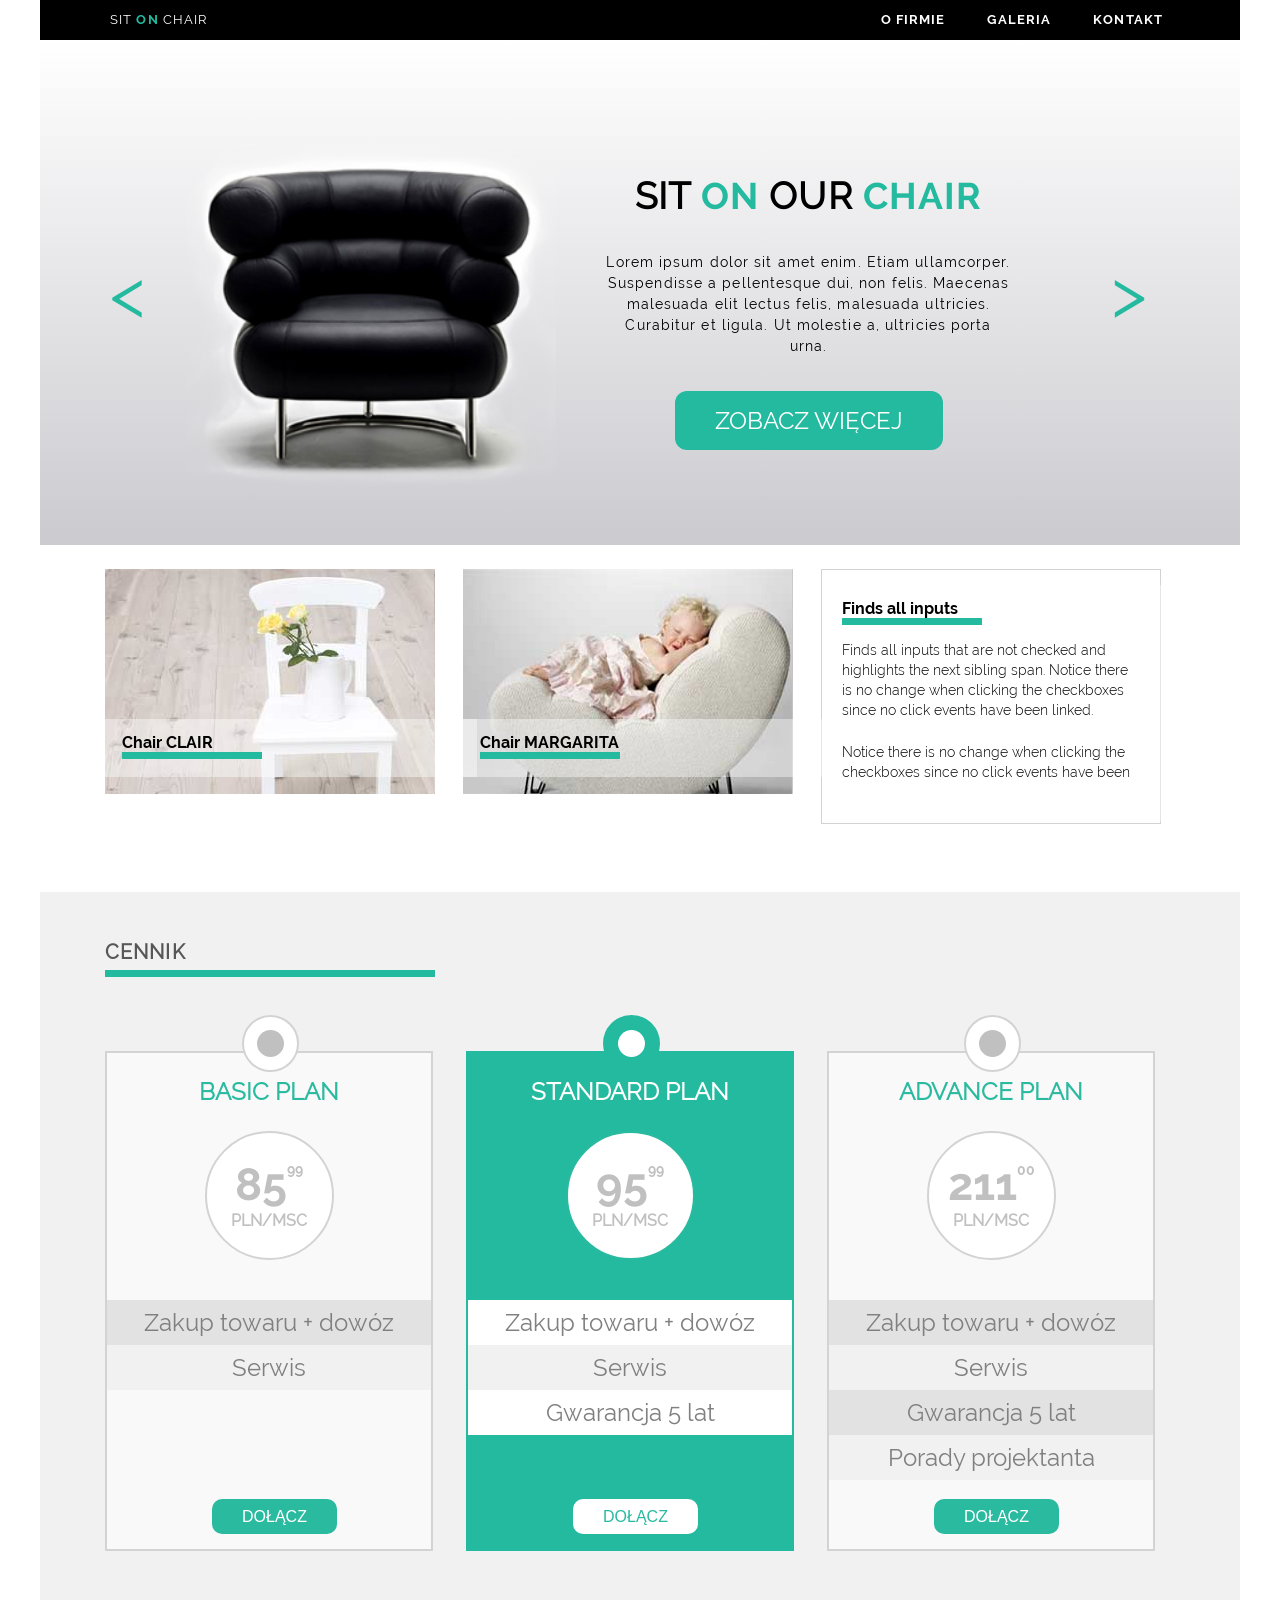
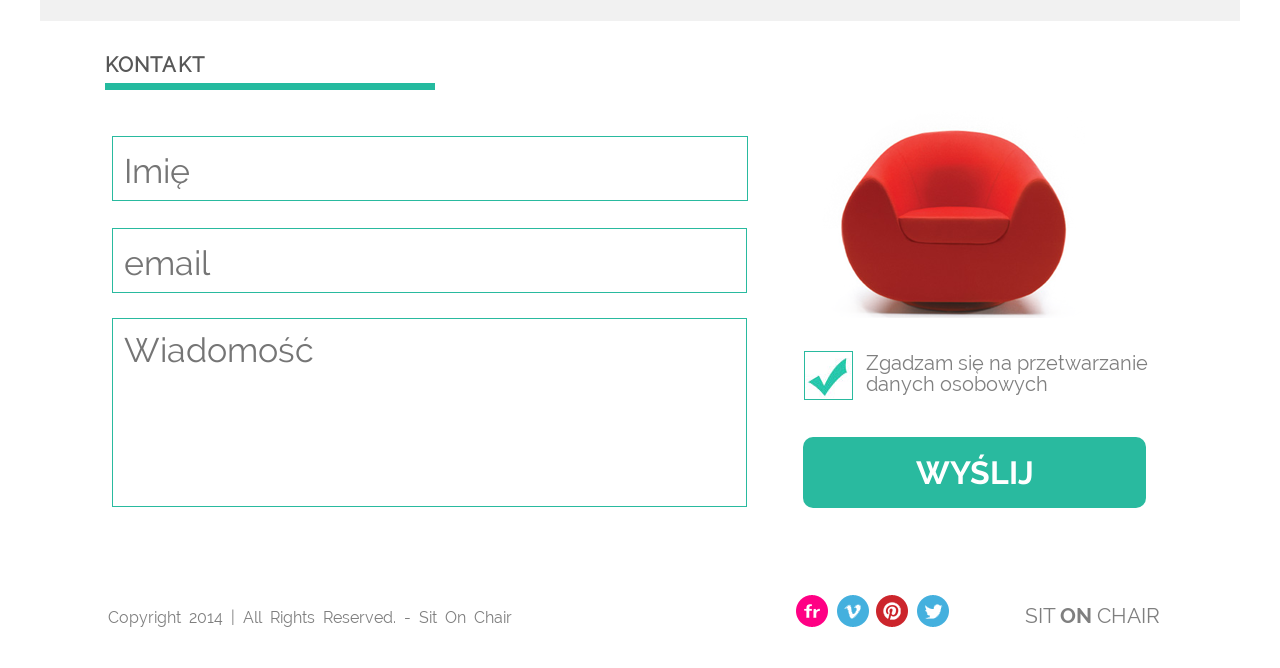
==== index.html @ f33512d3 "workshop after modul_1" ====
<!DOCTYPE html>
<html lang="en">
<head>
    <meta charset="UTF-8">
    <title>Sit on chair</title>
    <link rel="stylesheet" href="css/style.css">
</head>
<body>
    <header>
        <div class="logo">Sit <span class="important_text">on</span> chair</div>
        <nav>
            <ul>
                <li>O firmie</li>
                <li>Galeria</li>
                <li>Kontakt</li>
            </ul>
        </nav>
    </header>


    <section class="slider">
        <div class="nav">
            &lt;
        </div>

        <div class="img">
        </div>

        <div class="product_description">
            <h1>SIT <span class="important_text">ON</span> OUR <span class="important_text">CHAIR</span></h1>
            <p>Lorem ipsum dolor sit amet enim. Etiam ullamcorper. Suspendisse a pellentesque dui,
                non felis. Maecenas malesuada elit lectus felis, malesuada ultricies. <br>Curabitur et
                ligula. Ut molestie a, ultricies porta urna.
            </p>
            <button>
                ZOBACZ WIĘCEJ
            </button>
        </div>

        <div class="nav right">
            &gt;
        </div>
    </section>



    <section class="boxes">
        <div>
            <div class="bar">
                <span>Chair CLAIR</span>
            </div>
        </div>
        <div>
            <div class="bar">
                <span>Chair MARGARITA</span>
            </div>
        </div>
        <div>
            <div class="bar top">
                <span>Finds all inputs</span>
                <p>Finds all inputs that are not checked and highlights the next sibling span.
                    Notice there is no change when clicking the checkboxes since no click events have been linked.
                </p>
                <p>Notice there is no change when clicking the checkboxes since no click events have been
                </p>
            </div>
        </div>

    </section>

    <section class="pricelist">
        <h2>CENNIK</h2>
        <div class="plan">
            <div class="column basic">
                <div class="circle_decoration white">
                    <div class="grey"></div>
                </div>
                <h3>BASIC PLAN</h3>
                <div class="price">
                    <div class="price_value">85<sup>99</sup></div>
                    <div class="price_unit">PLN/MSC</div>
                </div>
                <div class="details">
                    <div class="grey_details">Zakup towaru + dowóz</div>
                    <div class="lightgrey_details">Serwis</div>
                </div>
                <button>
                    DOŁĄCZ
                </button>
            </div>
            <div class="column standard">
                <div class="circle_decoration green">
                    <div class="plain"></div>
                </div>
                <h3>STANDARD PLAN</h3>
                <div class="price second">
                    <div class="price_value middle">95<sup>99</sup></div>
                    <div class="price_unit middle">PLN/MSC</div>
                </div>
                <div class="details">
                    <div class="white_details">Zakup towaru + dowóz</div>
                    <div class="lightgrey_details">Serwis</div>
                    <div class="white_details">Gwarancja 5 lat</div>
                </div>
                <button class="center">
                    DOŁĄCZ
                </button>
            </div>
            <div class="column basic">
                <div class="circle_decoration white">
                    <div class="grey"></div>
                </div>
                <h3>ADVANCE PLAN</h3>
                <div class="price">
                    <div class="price_value">211<sup>00</sup></div>
                    <div class="price_unit">PLN/MSC</div>
                </div>
                <div class="details">
                    <div class="grey_details">Zakup towaru + dowóz</div>
                    <div class="lightgrey_details">Serwis</div>
                    <div class="grey_details">Gwarancja 5 lat</div>
                    <div class="lightgrey_details">Porady projektanta</div>
                </div>
                <button>
                    DOŁĄCZ
                </button>
            </div>
        </div>
        <div></div>
        <div></div>

    </section>

    <section class="contact">
        <h2>KONTAKT</h2>
        <form>
            <label>
                <input type="text" name="Imię" placeholder="Imię">
            </label>
            <label>
                <input type="email" name="email" placeholder="email">
            </label>
            <label>
                <textarea name="message" cols="26" rows="4" placeholder="Wiadomość"></textarea>
            </label>
            <label class="check">
                <input type="checkbox" name="checkbox" checked> Zgadzam się na przetwarzanie danych osobowych
            </label>
            <input type="submit" name="send" value="WYŚLIJ">
        </form>
        <img src="images/red_chair.png">
    </section>

    <footer>
        <div class="footerText">Copyright 2014 | All Rights Reserved. - Sit On Chair</div>
        <img src="images/flickr.png">
        <img src="images/vimeo.png">
        <img src="images/pinterest.png">
        <img src="images/twitter.png">
        <div class="footerLogo">SIT <span class="important_text2">ON</span> CHAIR</div>
    </footer>
</body>
</html>
---- css/style.css ----
@font-face {
    font-family: 'ralewaybold';
    src: url('../fonts/raleway/raleway-bold.woff2') format('woff2'),
    url('../fonts/raleway/raleway-bold.woff') format('woff');
    font-weight: normal;
    font-style: normal;

}

@font-face {
    font-family: 'ralewaylight';
    src: url('../fonts/raleway/raleway-light.woff2') format('woff2'),
    url('../fonts/raleway/raleway-light.woff') format('woff');
    font-weight: normal;
    font-style: normal;

}

@font-face {
    font-family: 'ralewayregular';
    src: url('../fonts/raleway/raleway-regular.woff2') format('woff2'),
    url('../fonts/raleway/raleway-regular.woff') format('woff');
    font-weight: normal;
    font-style: normal;

}

body {
    margin: 0;
    padding: 0;
    font-family: ralewayregular, sans-serif;
}

/*layout*/
header, section, footer {
    width: 1200px;
    margin: 0 auto;
    box-sizing: border-box;
}

/*header*/

header {
    height: 40px;
    line-height: 40px;
    background-color: black;
    color: white;
    font-size: 13px;
    letter-spacing: 1.1px;
}

.logo {
    float: left;
    text-transform: uppercase;
    margin-left: 70px;
}

.important_text {
    color: #24ba9f;
    font-family: ralewaybold, sans-serif;
}

nav {
    float: right;
    margin-right: 77px;
    font-weight: bold;
}

nav ul {
    margin: 0;
    padding: 0;
    font-family: ralewaybold, sans-serif;
}

nav ul li {
    display: inline-block;
    text-transform: uppercase;
    list-style-type: none;
    cursor: pointer;
}

nav ul li+li {
    margin-left: 38px;
}

.slider {
    height: 505px;
    background: rgb(255,255,255); /* Old browsers */
    background: -moz-linear-gradient(top,  rgba(255,255,255,1) 0%, rgba(203,202,207,1) 100%); /* FF3.6-15 */
    background: -webkit-linear-gradient(top,  rgba(255,255,255,1) 0%,rgba(203,202,207,1) 100%); /* Chrome10-25,Safari5.1-6 */
    background: linear-gradient(to bottom,  rgba(255,255,255,1) 0%,rgba(203,202,207,1) 100%); /* W3C, IE10+, FF16+, Chrome26+, Opera12+, Safari7+ */
    filter: progid:DXImageTransform.Microsoft.gradient( startColorstr='#ffffff', endColorstr='#cbcacf',GradientType=0 ); /* IE6-9 */
}

.slider > div {
    float: left;
}

.slider .nav {
    color: #24ba9f;
    font-size: 70px;
    line-height: 505px;
    padding: 0 40px 0 70px;
    cursor: pointer;
}

.slider .right {
    padding: 0 40px 0 80px;
}

.slider .img {
    background-image: url("../images/black_chair.png");
    width: 400px;
    height: 505px;
    background-size: 148%;
    background-repeat: no-repeat;
    background-position: 60% 80%
}

.slider .product_description {
    width: 445px;
    text-align: center;
    margin: 134px 0 0 0;
    font-family: ralewayregular, sans-serif;
}

.slider .product_description h1 {
    font-size: 37px;
    margin: 0;
    letter-spacing: 1.1px;
}

.slider .product_description p {
    padding: 20px;
    font-size: 14px;
    line-height: 1.5em;
    letter-spacing: 1.1px;
}

.slider .product_description button {
    background-color: #24ba9f;
    border-radius: 12px;
    border: none;
    color: white;
    font-size: 24px;
    padding: 15px 40px;
    font-family: ralewayregular, sans-serif;
}

/*3 boxes*/

.boxes {
    height: 330px;
    padding-top: 24px;
}

.boxes > div {
    width: 330px;
    height: 225px;
    float: left;
    box-sizing: border-box;
}

.boxes > div:first-child {
    margin-left: 65px;
    background-image: url("../images/box1_img.jpg");
}

.boxes > div:nth-child(2) {
    background-image: url("../images/box2_img.jpg");
}

.boxes > div:nth-child(3){
    width: 340px;
    height: 255px;
    border: 1px solid lightgrey;
}

.boxes div+div {
    margin-left: 28px;
}

.boxes .bar {
    position: relative;
    margin-top: 150px;
    background: rgba(255,255,255,0.4);
    width: 100%;
    padding: 14px 25px 25px 17px;
    font-size: 16px;
    font-family: ralewaybold, sans-serif;
}

.boxes .bar span::after {
    content: "";
    border-bottom: 7px solid #24ba9f;
    width: 140px;
    display: block;
    position: absolute;
}

.boxes .top {
    margin-top: 15px;
    padding-left: 20px;
    width: 340px;
    box-sizing: border-box;
}

.boxes .top p {
    font-family: ralewaylight, sans-serif;
    font-size: 14px;
    line-height: 20px;
    padding-top: 8px;
}

/*pricelist*/

.pricelist {
    background-color: #F1F1F1;
}

.plan {
    height: 635px;
    font-family: ralewayregular, sans-serif;
    margin-left: 65px;
}

.pricelist h2 {
    padding-top: 43px;
    padding-left: 65px;
    color: #575757;
    font-size: 20px;
    line-height: 35px;
    letter-spacing: 1.1px;
}

.pricelist h2::after {
    content: "";
    border-bottom: 7px solid #24ba9f;
    width: 330px;
    display: block;
    position: absolute;
}

.column {
    width: 328px;
    height: 500px;
    margin-top: 65px;
    float: left;
    box-sizing: border-box;
    position: relative;
}

.column+.column {
    margin-left: 33px;
}

.basic {
    background-color: #F9F9F9;
    border: 2px solid lightgrey;
}

.column .circle_decoration {
    width: 53px;
    height: 53px;
    border-radius: 50%;
    border: 2px solid lightgrey;
    position: absolute;
    margin: -38px 135px;
    background-color: white;
}

.column .white {
    border: 2px solid lightgrey;
    background-color: white;
}

.column .circle_decoration div {
    width: 27px;
    height: 27px;
    border-radius: 50%;
    position: absolute;
    top: 13px;
    left: 13px;
}

.column .white .grey {
    background-color: silver;
}

.standard {
    background-color: #24ba9f;
    border: 2px solid #24ba9f;
}

.column .green {
    border: 2px solid #24ba9f;
    background-color: #24ba9f;
}

.column .plain {
    background-color: white;
}

.column h3 {
    text-align: center;
    margin-top: 24px;
    font-size: 24px;
    color: #29ba9f;
    font-family: ralewaylight, sans-serif;
}

.standard h3 {
    color: white;
}

.price {
    width: 125px;
    height: 125px;
    border-radius: 50%;
    border: 2px solid lightgrey;
    text-align: center;
    margin: 25px auto;
    font-weight: bold;
    color:silver;
    background-color: white;
}

plan .middle {
    color: #29ba9f;
}

.plan .second {
    border-color: #29ba9f;
}

.price_value {
    text-align: center;
    margin-top: 25px;
    font-family: ralewaybold, sans-serif;
    font-size: 45px;
}

.price_value sup {
    vertical-align: 25px;
    font-size: 14px;
}

.price_unit {
    font-size: 16px;
}

.details {
    width: 100%;
    font-size: 24px;
    text-align: center;
    line-height: 45px;
    color: grey;
    padding-top: 15px;
}

.grey_details {
    height: 45px;
    background-color: #e2e2e2;
}

.lightgrey_details {
    height: 45px;
    background-color: #F1F1F1;
}

.white_details {
    height: 45px;
    background-color: white;
}

.column button {
    position: absolute;
    bottom: 15px;
    width: 125px;
    height: 35px;
    left: 105px;
    border-radius: 10px;
    font-size: 16px;
    background-color: #29ba9f;
    color: white;
    border: none;
    cursor: pointer;
}

button.center {
    background-color: white;
    color: #29ba9f;
}

/*kontakt*/

.contact {
    position: relative;
    height: 530px;
}

.contact h2 {
    padding-top: 10px;
    padding-left: 65px;
    color: #575757;
    font-size: 20px;
    line-height: 35px;
    letter-spacing: 1.1px;
}

.contact h2::after {
    content: "";
    border-bottom: 7px solid #24ba9f;
    width: 330px;
    display: block;
    position: absolute;
}

.contact form label input, textarea {
    outline: none;
}

.contact label {
    position: absolute;
    left: 72px;
}

.contact form label:nth-child(1) {
    float: left;
    top: 98px;
    height: 66px;
}
.contact form label:nth-child(1) input {
    font-size: 34px;
    width: 636px;
    padding: 14px 0 9px 11px;
    font-family: ralewayregular, sans-serif;
    box-sizing: border-box;
    border: 1px solid #29ba9f;
}

.contact form label:nth-child(2) {
    float: left;
    top: 190px;
}

.contact form label:nth-child(2) input {
    font-size: 34px;
    width: 635px;
    padding: 14px 0 9px 11px;
    font-family: ralewayregular, sans-serif;
    box-sizing: border-box;
    border: 1px solid #29ba9f;
}

.contact form label:nth-child(3) {
    float: left;
    top: 280px;
}

.contact form label:nth-child(3) textarea {
    font-size: 34px;
    width: 635px;
    padding: 11px 0 16px 11px;
    font-family: ralewayregular, sans-serif;
    box-sizing: border-box;
    border: 1px solid #29ba9f;
}


textarea[name=message] {
    resize: none;
}

.contact form .check {
    display: block;
    width: 350px;
    height: 58px;
    position: absolute;
    top: 315px;
    left: 758px;
    font-size: 20px;
    line-height: 21px;
    color: rgba(0, 0, 0, 0.5);
}

.contact form .check input {
    float: left;
    display: block;
    width: 49px;
    height: 49px;
    margin-right: 13px;
    margin-top: -2px;
    margin-left: 6px;
    background-color: white;
    border: none;
}

.contact form .check input[type=checkbox] {
    -webkit-appearance: none;
    -moz-appearance: none;
    border: 1px solid #29ba9f;
}

.contact form .check input[type=checkbox]:checked {
    background: url("../images/form_ok.jpg") no-repeat -2px 6px;
    border: 1px solid #29ba9f;
}

.contact form input[name=send] {
    position: absolute;
    bottom: 60px;
    right: 94px;
    width: 343px;
    height: 71px;
    border: none;
    border-radius: 10px;
    font-family: ralewaybold, sans-serif;
    font-size: 32px;
    background-color: #29ba9f;
    color: white;
    cursor: pointer;
}

.contact img {
    position: absolute;
    top: 70px;
    right: 154px;
}

/*footer*/

footer {
    height: 100px;
}

.footerText {
    float: left;
    margin-right: 278px;
    margin-left: 68px;
    margin-top: 40px;
    word-spacing: 4px;
    color: rgba(0, 0, 0, 0.5);
}

footer img {
    display: block;
    float: left;
    padding-top: 25px;
    padding-left: 5px;
    cursor: pointer;
}

.footerLogo {
    float: right;
    margin-right: 80px;
    padding-top: 35px;
    font-size: 21px;
    color: rgba(0, 0, 0, 0.5);
}

.important_text2 {
    font-family: ralewaybold, sans-serif;
}
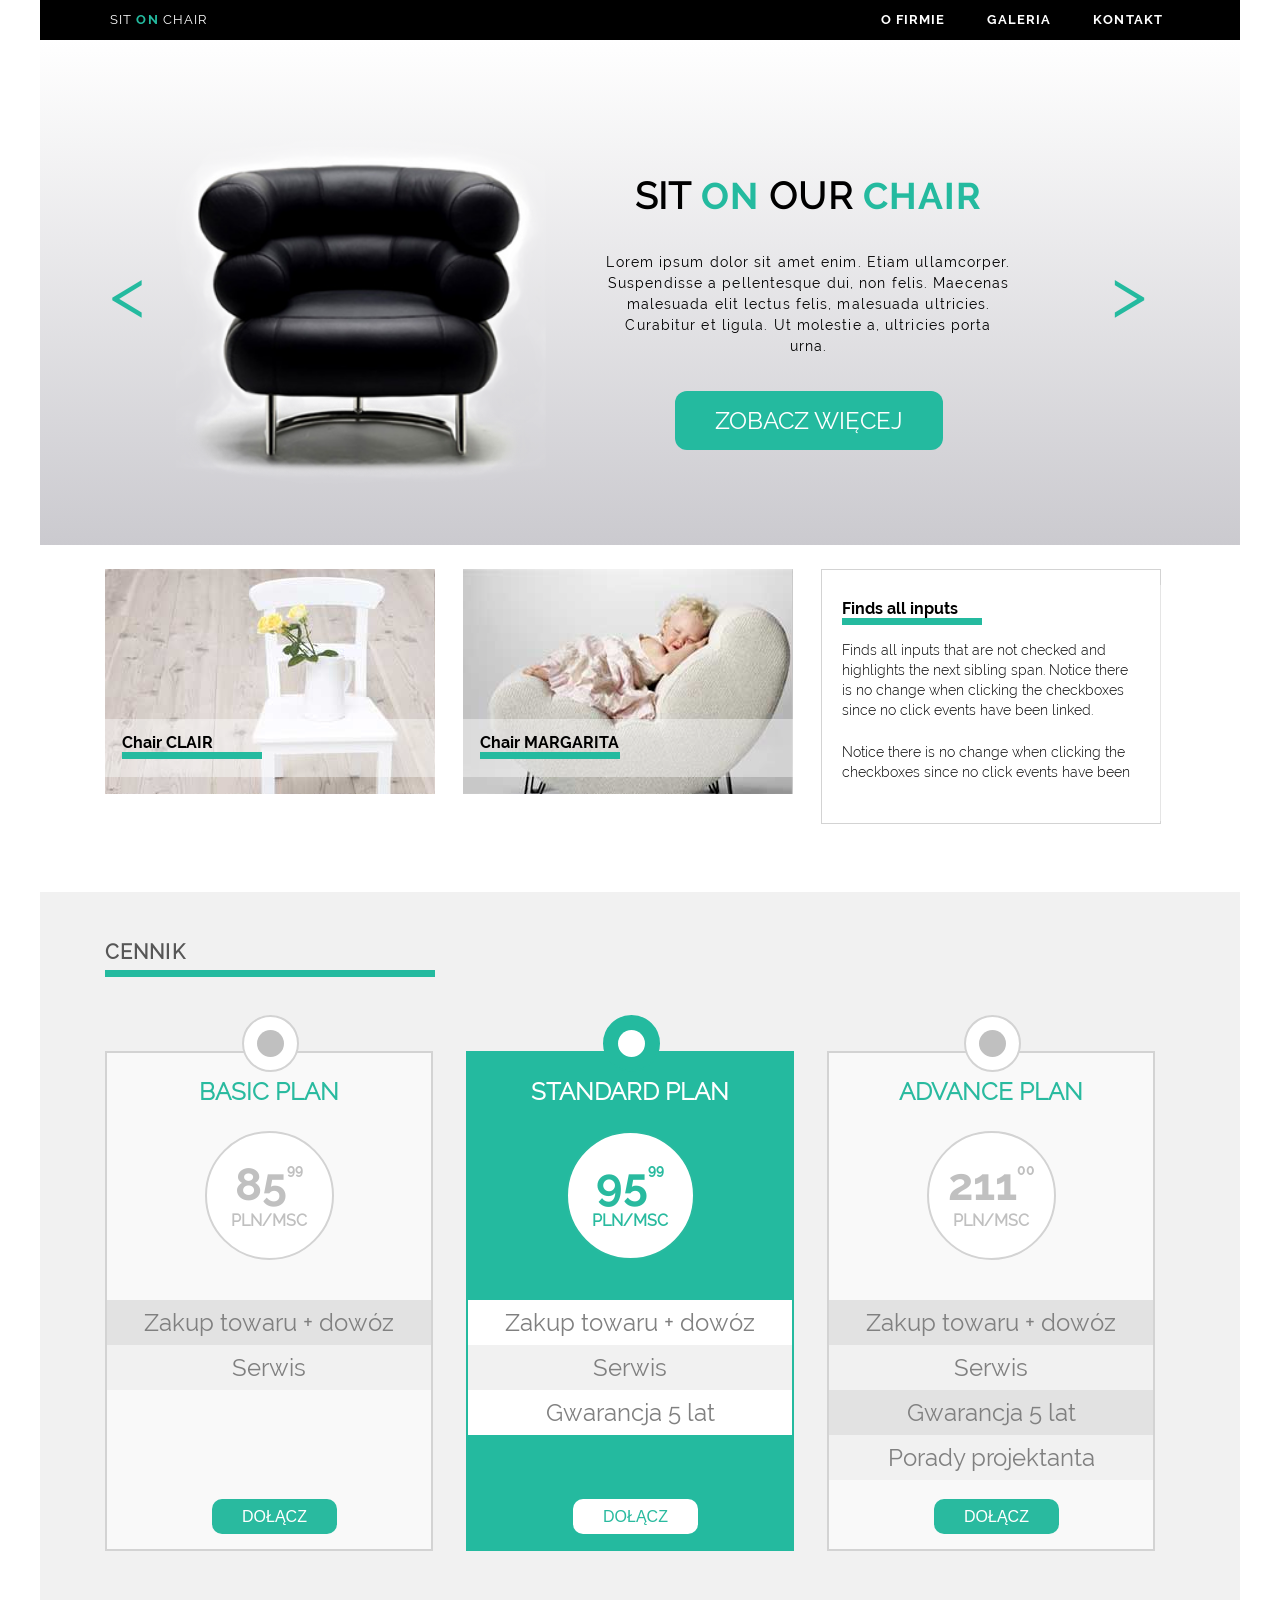
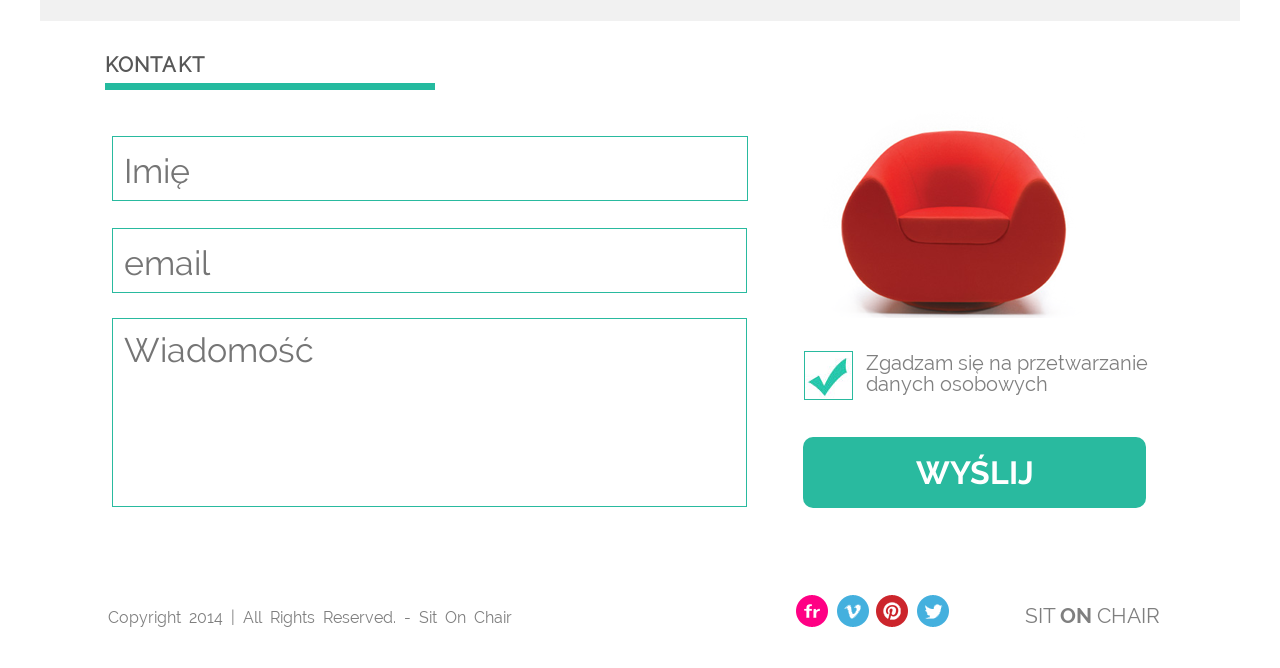
==== commit cc255abd: "js included" ====
--- a/index.html
+++ b/index.html
@@ -4,13 +4,23 @@
     <meta charset="UTF-8">
     <title>Sit on chair</title>
     <link rel="stylesheet" href="css/style.css">
+    <script src="js/app.js" type="text/javascript"></script>
 </head>
 <body>
     <header>
         <div class="logo">Sit <span class="important_text">on</span> chair</div>
         <nav>
             <ul>
-                <li>O firmie</li>
+                <li>O firmie
+                    <div class="dropdown">
+                        <div class="dropdown-square"></div>
+                        <ul>
+                            <li>Aktualności</li>
+                            <li>Nasz team</li>
+                            <li>Historia</li>
+                        </ul>
+                    </div>
+                </li>
                 <li>Galeria</li>
                 <li>Kontakt</li>
             </ul>
@@ -22,8 +32,11 @@
         <div class="nav">
             &lt;
         </div>
-
-        <div class="img">
+        <div class="images">
+            <ul>
+                <li class="img_black"><!--img src="images/black_chair.png">--></li>
+                <li class="img_orange"><!--<img src="images/orange_chair.png">--></li>
+            </ul>
         </div>
 
         <div class="product_description">
@@ -41,7 +54,6 @@
             &gt;
         </div>
     </section>
-
 
 
     <section class="boxes">
--- a/css/style.css
+++ b/css/style.css
@@ -72,16 +72,53 @@
     font-family: ralewaybold, sans-serif;
 }
 
-nav ul li {
+nav > ul > li {
     display: inline-block;
     text-transform: uppercase;
     list-style-type: none;
     cursor: pointer;
-}
-
-nav ul li+li {
+    position: relative;
+}
+
+nav > ul > li+li {
     margin-left: 38px;
 }
+
+/*dropdown menu*/
+
+
+.dropdown {
+    display: none;
+    list-style-type: none;
+    position: absolute;
+    top: 35px;
+    right: -35px;
+}
+
+.dropdown > ul > li {
+    width: 110px;
+    height: 32px;
+    background-color: black;
+    text-align: left;
+    line-height: 32px;
+    padding-left: 15px;
+    text-transform: capitalize;
+    font-family: ralewayregular, sans-serif;
+    font-size: 14px;
+    font-weight: normal;
+}
+
+.dropdown-square {
+    position: relative;
+    width: 20px;
+    height: 20px;
+    top: 10px;
+    margin: 0 auto;
+    background-color: black;
+    transform: rotate(45deg);
+}
+
+/*slider*/
 
 .slider {
     height: 505px;
@@ -108,7 +145,12 @@
     padding: 0 40px 0 80px;
 }
 
-.slider .img {
+.slider .images {
+    width: 400px;
+    height: 505px;
+}
+
+.images ul li.img_black {
     background-image: url("../images/black_chair.png");
     width: 400px;
     height: 505px;
@@ -117,27 +159,52 @@
     background-position: 60% 80%
 }
 
-.slider .product_description {
+.images ul li.img_orange {
+    background-image: url("../images/orange_chair.png");
+    width: 400px;
+    height: 505px;
+    background-size: 125%;
+    background-repeat: no-repeat;
+    background-position: 60% 80%
+}
+
+.images ul {
+    list-style: none;
+}
+
+.images ul li {
+    display: none;
+    height: 200px;
+    width: 80px;
+    margin-top: -20px;
+    margin-left: -50px;
+}
+
+.images .visible {
+    display: inline-block;
+}
+
+.product_description {
     width: 445px;
     text-align: center;
     margin: 134px 0 0 0;
     font-family: ralewayregular, sans-serif;
 }
 
-.slider .product_description h1 {
+.product_description h1 {
     font-size: 37px;
     margin: 0;
     letter-spacing: 1.1px;
 }
 
-.slider .product_description p {
+.product_description p {
     padding: 20px;
     font-size: 14px;
     line-height: 1.5em;
     letter-spacing: 1.1px;
 }
 
-.slider .product_description button {
+.product_description button {
     background-color: #24ba9f;
     border-radius: 12px;
     border: none;
@@ -145,6 +212,7 @@
     font-size: 24px;
     padding: 15px 40px;
     font-family: ralewayregular, sans-serif;
+    cursor: pointer;
 }
 
 /*3 boxes*/
@@ -180,7 +248,7 @@
     margin-left: 28px;
 }
 
-.boxes .bar {
+.bar {
     position: relative;
     margin-top: 150px;
     background: rgba(255,255,255,0.4);
@@ -188,9 +256,10 @@
     padding: 14px 25px 25px 17px;
     font-size: 16px;
     font-family: ralewaybold, sans-serif;
-}
-
-.boxes .bar span::after {
+    box-sizing: border-box;
+}
+
+.bar span::after {
     content: "";
     border-bottom: 7px solid #24ba9f;
     width: 140px;
@@ -198,14 +267,14 @@
     position: absolute;
 }
 
-.boxes .top {
+.top {
     margin-top: 15px;
     padding-left: 20px;
     width: 340px;
     box-sizing: border-box;
 }
 
-.boxes .top p {
+.top p {
     font-family: ralewaylight, sans-serif;
     font-size: 14px;
     line-height: 20px;
@@ -325,7 +394,7 @@
     background-color: white;
 }
 
-plan .middle {
+.plan .middle {
     color: #29ba9f;
 }
 
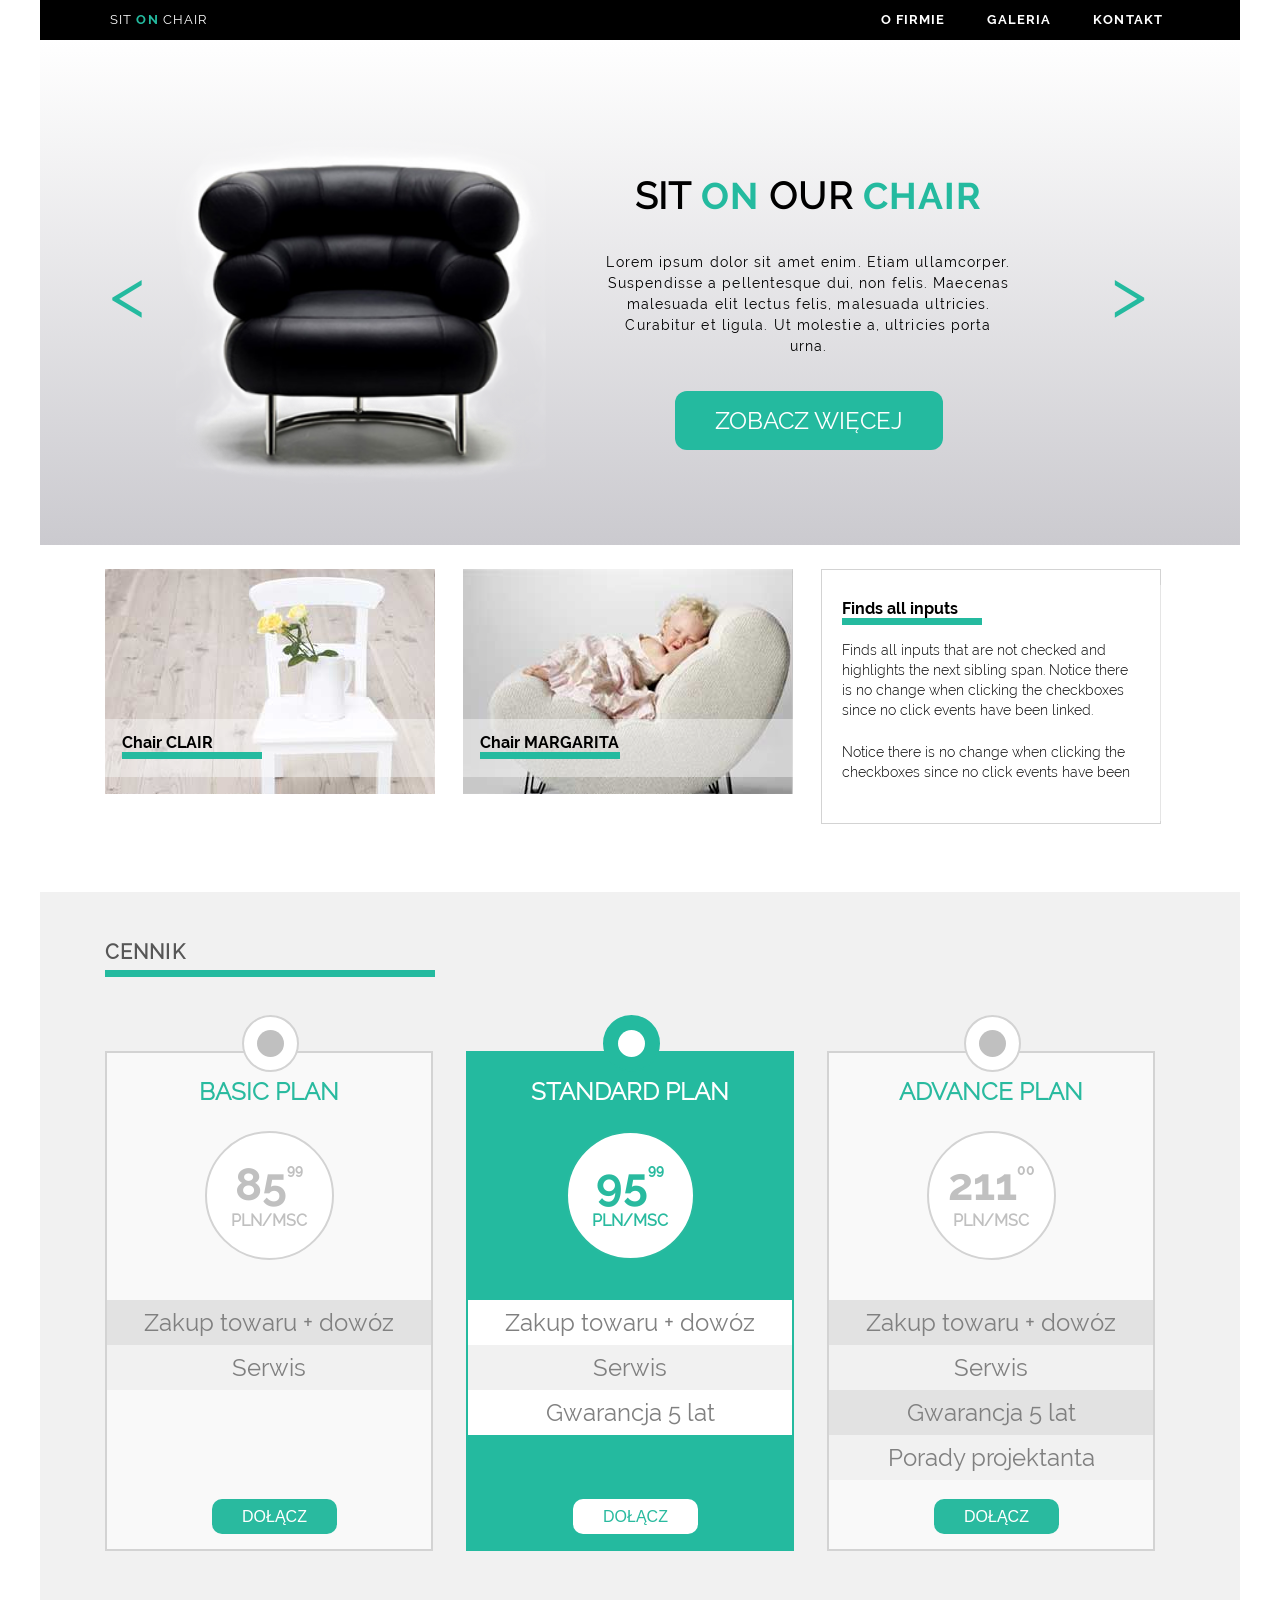
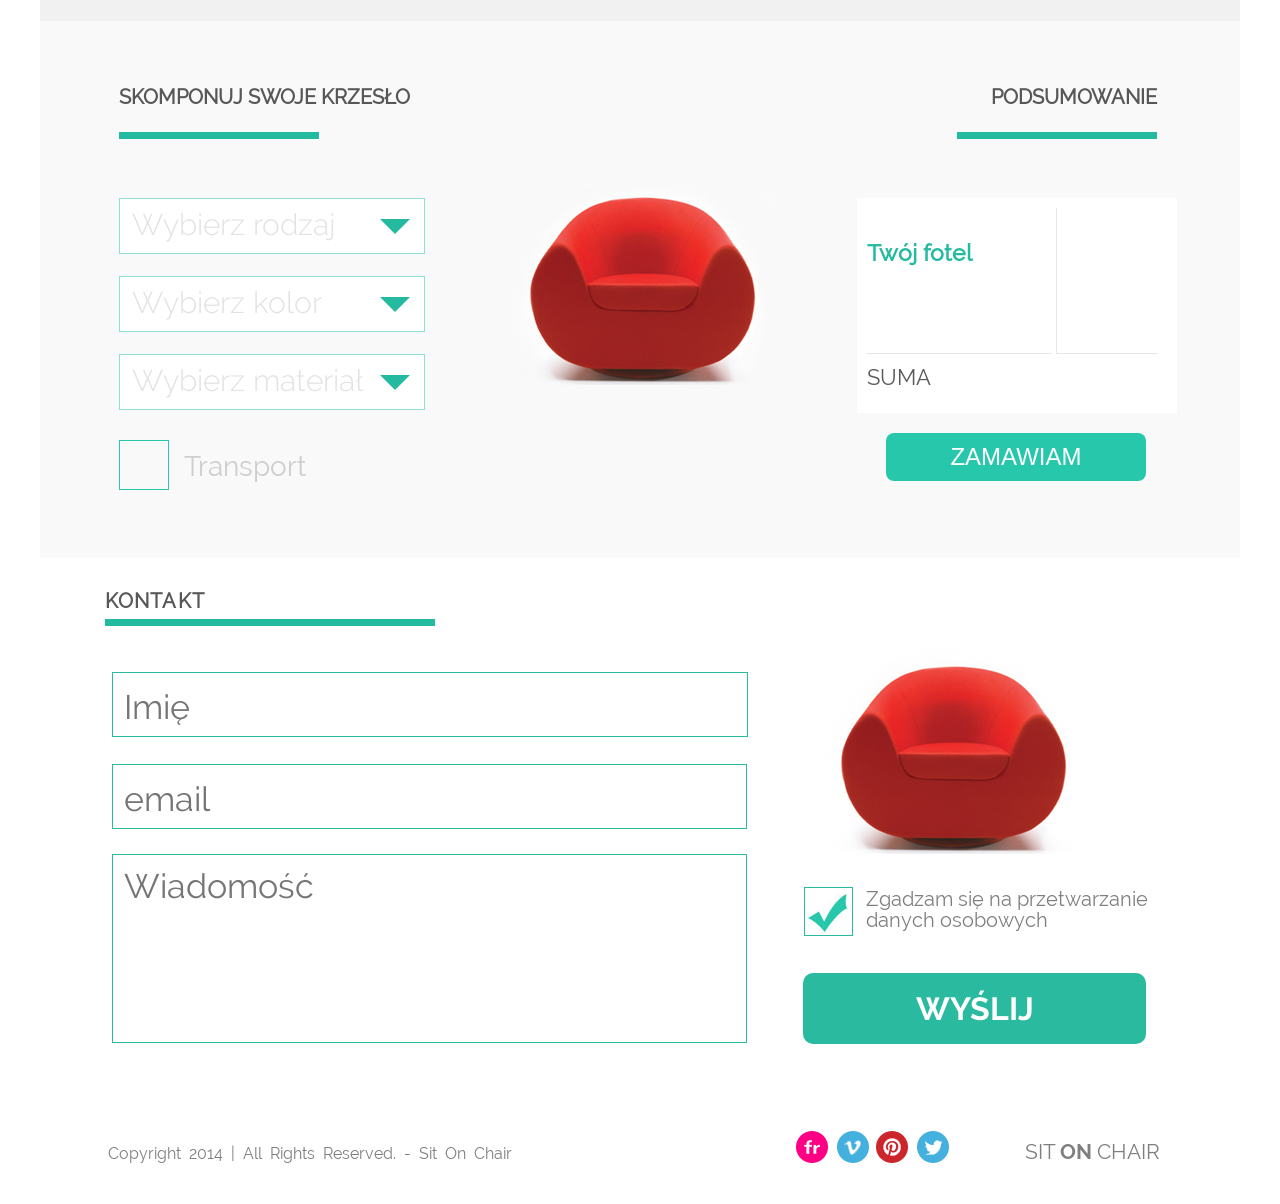
==== commit 831b06c3: "calculator html/css" ====
--- a/index.html
+++ b/index.html
@@ -34,8 +34,8 @@
         </div>
         <div class="images">
             <ul>
-                <li class="img_black"><!--img src="images/black_chair.png">--></li>
-                <li class="img_orange"><!--<img src="images/orange_chair.png">--></li>
+                <li class="img_black"></li>
+                <li class="img_orange"></li>
             </ul>
         </div>
 
@@ -141,6 +141,81 @@
         <div></div>
         <div></div>
 
+    </section>
+
+    <section class="application ">
+        <div class="main_width">
+            <section class="choice_part inline">
+                <div class="own">
+                    <h3>SKOMPONUJ SWOJE KRZESŁO</h3>
+                    <span class="green_bell"></span>
+                </div>
+
+                <div class="form">
+                    <div class="drop_down_list">
+                        <span class="list_label">Wybierz rodzaj</span>
+                        <span class="list_arrow"></span>
+                        <ul class="list_panel">
+                            <li>Clair</li>
+                            <li>Margarita</li>
+                            <li>Selena</li>
+                        </ul>
+                    </div>
+                    <div class="drop_down_list">
+                        <span class="list_label">Wybierz kolor</span>
+                        <span class="list_arrow"></span>
+                        <ul class="list_panel">
+                            <li>Czerwony</li>
+                            <li>Czarny</li>
+                            <li>Pomarańczowy</li>
+                        </ul>
+                    </div>
+                    <div class="drop_down_list">
+                        <span class="list_label">Wybierz materiał</span>
+                        <span class="list_arrow"></span>
+                        <ul class="list_panel">
+                            <li>Tkanina</li>
+                            <li>Skóra</li>
+                        </ul>
+                    </div>
+                    <div class="checkbox check-box">
+                        <input type="checkbox" id="transport" data-transport-price="200">
+                        <label for="transport">Transport</label>
+                    </div>
+                    <!--<div class="checkbox"></div>-->
+                    <!--<span class="list_label inline_text">Transport</span>-->
+                </div>
+            </section>
+
+            <section class="image_part inline">
+                <img src="images/red_chair.png">
+            </section>
+
+            <section class="summary_part inline">
+                <div class="align_right own">
+                    <h3>PODSUMOWANIE</h3>
+                    <span class="green_bell"></span>
+                </div>
+
+                <div class="summary_panel">
+                    <div class="panel_left">
+                        <h4 class="title">Twój fotel</h4>
+                        <span class="color"></span>
+                        <span class="pattern"></span>
+                        <span class="transport"></span>
+                    </div>
+                    <div class="panel_right">
+                        <h4 class="title value"></h4>
+                        <span class="color value"></span>
+                        <span class="pattern value"></span>
+                        <span class="transport value"></span>
+                    </div>
+                    <div class="sum_label">SUMA</div>
+                    <div class="sum"><strong></strong></div>
+                </div>
+                <a href="" class="green_button">Zamawiam</a>
+            </section>
+        </div>
     </section>
 
     <section class="contact">
--- a/css/style.css
+++ b/css/style.css
@@ -631,3 +631,253 @@
 .important_text2 {
     font-family: ralewaybold, sans-serif;
 }
+
+/*kalkulator*/
+
+.choice_part {
+    margin-left: 65px;
+}
+
+.own {
+    width: 300px;
+}
+
+.application {
+    background-color: #f9f9f9;
+    padding:30px 0;
+}
+
+.own h3 {
+    color: #575757;
+    font-size: 20px;
+}
+
+.application .align_right{
+    text-align: right;
+}
+
+.inline {
+    display:inline-block;
+    width:300px;
+    padding:14px;
+    vertical-align: top;
+}
+
+
+.form {
+    margin-top:50px;
+}
+.drop_down_list {
+    border:1px solid #8de0d2;
+    width: 280px;
+    height:38px;
+    background-color: white;
+    margin-top:22px;
+    padding: 8px 12px;
+    position: relative;
+}
+
+.list_label {
+    font-size: 30px;
+    color: #e2e2e2;
+    font-family: 'ralewaylight', Arial, Tahoma, sans-serif;
+}
+
+
+.checkbox {
+    position: relative;
+    padding: 30px 30px 30px 0;
+}
+.checkbox input {
+    display: block;
+    opacity: 0;
+    height: 48px;
+    position: absolute;
+    width: 48px;
+    cursor: pointer;
+}
+
+.checkbox label {
+    display: block;
+    padding-left: 65px;
+    position: relative;
+    font-size: 28px;
+    color: #cecece;
+    line-height: 120%;
+    padding-top: 10px;
+    cursor: pointer;
+}
+
+.checkbox label::before, .checkbox label::after {
+    border: 1px solid #27c7ab;
+    content: "";
+    display: block;
+    left: 0;
+    height: 48px;
+    position: absolute;
+    width: 48px;
+    top: 0;
+}
+.checkbox label::after {
+    background: url("data:image/svg+xml;charset=US-ASCII,%3Csvg%20xmlns%3D%22http%3A//www.w3.org/2000/svg%22%20xmlns%3Axlink%3D%22http%3A//www.w3.org/1999/xlink%22%20preserveAspectRatio%3D%22xMidYMid%22%20width%3D%2233.875%22%20height%3D%2233%22%20viewBox%3D%220%200%2033.875%2033%22%3E%0A%20%20%3Cpath%20d%3D%22M9.470%2C15.209%20L14.061%2C24.104%20C14.061%2C24.104%2021.522%2C6.026%2033.287%2C-0.000%20C33.000%2C4.304%2031.852%2C8.035%2033.861%2C12.626%20C28.696%2C13.774%2018.078%2C26.687%2014.635%2C33.000%20C9.756%2C26.974%204.017%2C22.382%20-0.000%2C20.948%20L9.470%2C15.209%20Z%22%20fill%3D%22%2327c7ab%22/%3E%0A%3C/svg%3E%0A") no-repeat center;
+    border: 0;
+    display: none;
+}
+
+.checkbox input:checked + label::after {
+    display: block;
+}
+
+
+.active {
+    background: url('../images/form_ok.jpg');
+    width: 48px;
+    height: 40px;
+
+}
+.inline_text {
+    display: inline-block;
+    width: 228px;
+    vertical-align: top;
+    margin-top: 30px;
+    margin-left: 15px;
+    color: #aeaeae;
+}
+
+.image_part {
+    margin-left: 50px;
+}
+
+.image_part img{
+    margin-top: 110px;
+    margin-left: 38px;
+}
+
+
+.application .green_bell {
+    background-color: #24baa0;
+    width: 200px;
+    height: 7px;
+    display: inline-block;
+    margin: 0 0 5px 0;
+}
+
+.summary_part {
+    margin-left: 80px;
+}
+
+.summary_panel {
+    background-color: white;
+    width:300px;
+    height:195px;
+    padding:10px;
+    margin-top: 50px;
+
+}
+
+.application .green_button {
+    background-color: #27c7ab;
+    color: white;
+    text-align:center;
+    text-transform: uppercase;
+    width: 200px;
+    padding: 10px 30px;
+    font-size: 24px;
+    display: inline-block;
+    font-family: 'ralewaymedium', Arial, Tahoma, sans-serif;
+    margin-top: 20px;
+    margin-left: 29px;
+    border-radius: 8px;
+    text-decoration: none;
+}
+.panel_left {
+    display: inline-block;
+    width: 185px;
+    vertical-align: top;
+    padding-bottom:10px;
+    border-bottom:1px solid #e7e7e7;
+    height: 135px;
+}
+
+.panel_right {
+    display: inline-block;
+    width: 100px;
+    border-left:1px solid #e7e7e7;
+    text-align: right;
+    vertical-align: top;
+    padding-bottom:10px;
+    border-bottom:1px solid #e7e7e7;
+    height: 135px;
+}
+
+.panel_left h4 , .panel_right h4{
+    color: #24baa0;
+    font-size: 23px;
+}
+
+.panel_left span{
+    margin-top:10px;
+    font-size: 22px;
+    color: #5b5a5a;
+    display: block;
+}
+
+.panel_right span {
+    display: block;
+    font-size: 22px;
+    color: #24baa0;
+    margin-top:10px;
+}
+.sum_label{
+    display: inline-block;
+    width: 185px;
+    margin-top: 10px;
+    font-size: 22px;
+    color: #5b5a5a;
+}
+
+.sum {
+    display: inline-block;
+    width: 100px;
+    text-align: right;
+    margin-top: 10px;
+    font-size: 22px;
+    color: #24baa0;
+}
+
+.list_arrow {
+    width: 0;
+    height: 0;
+    border-left: 15px solid transparent;
+    border-right: 15px solid transparent;
+    border-top: 15px solid #24baa0;
+    display:block;
+    position: absolute;
+    right: 14px;
+    top: 20px;
+    cursor: pointer;
+}
+
+.list_panel {
+    background-color: white;
+    border: 1px solid #ccc;
+    width: 288px;
+    padding-left: 15px;
+    padding-bottom: 10px;
+    list-style: none;
+    margin: 0;
+    left: 0px;
+    z-index: 2;
+    position: absolute;
+    top: 54px;
+    display:none;
+}
+.list_panel li {
+    margin-top:10px;
+    cursor: pointer;
+    color: #585858;
+}
+
+.title {
+    height: 30px;
+}
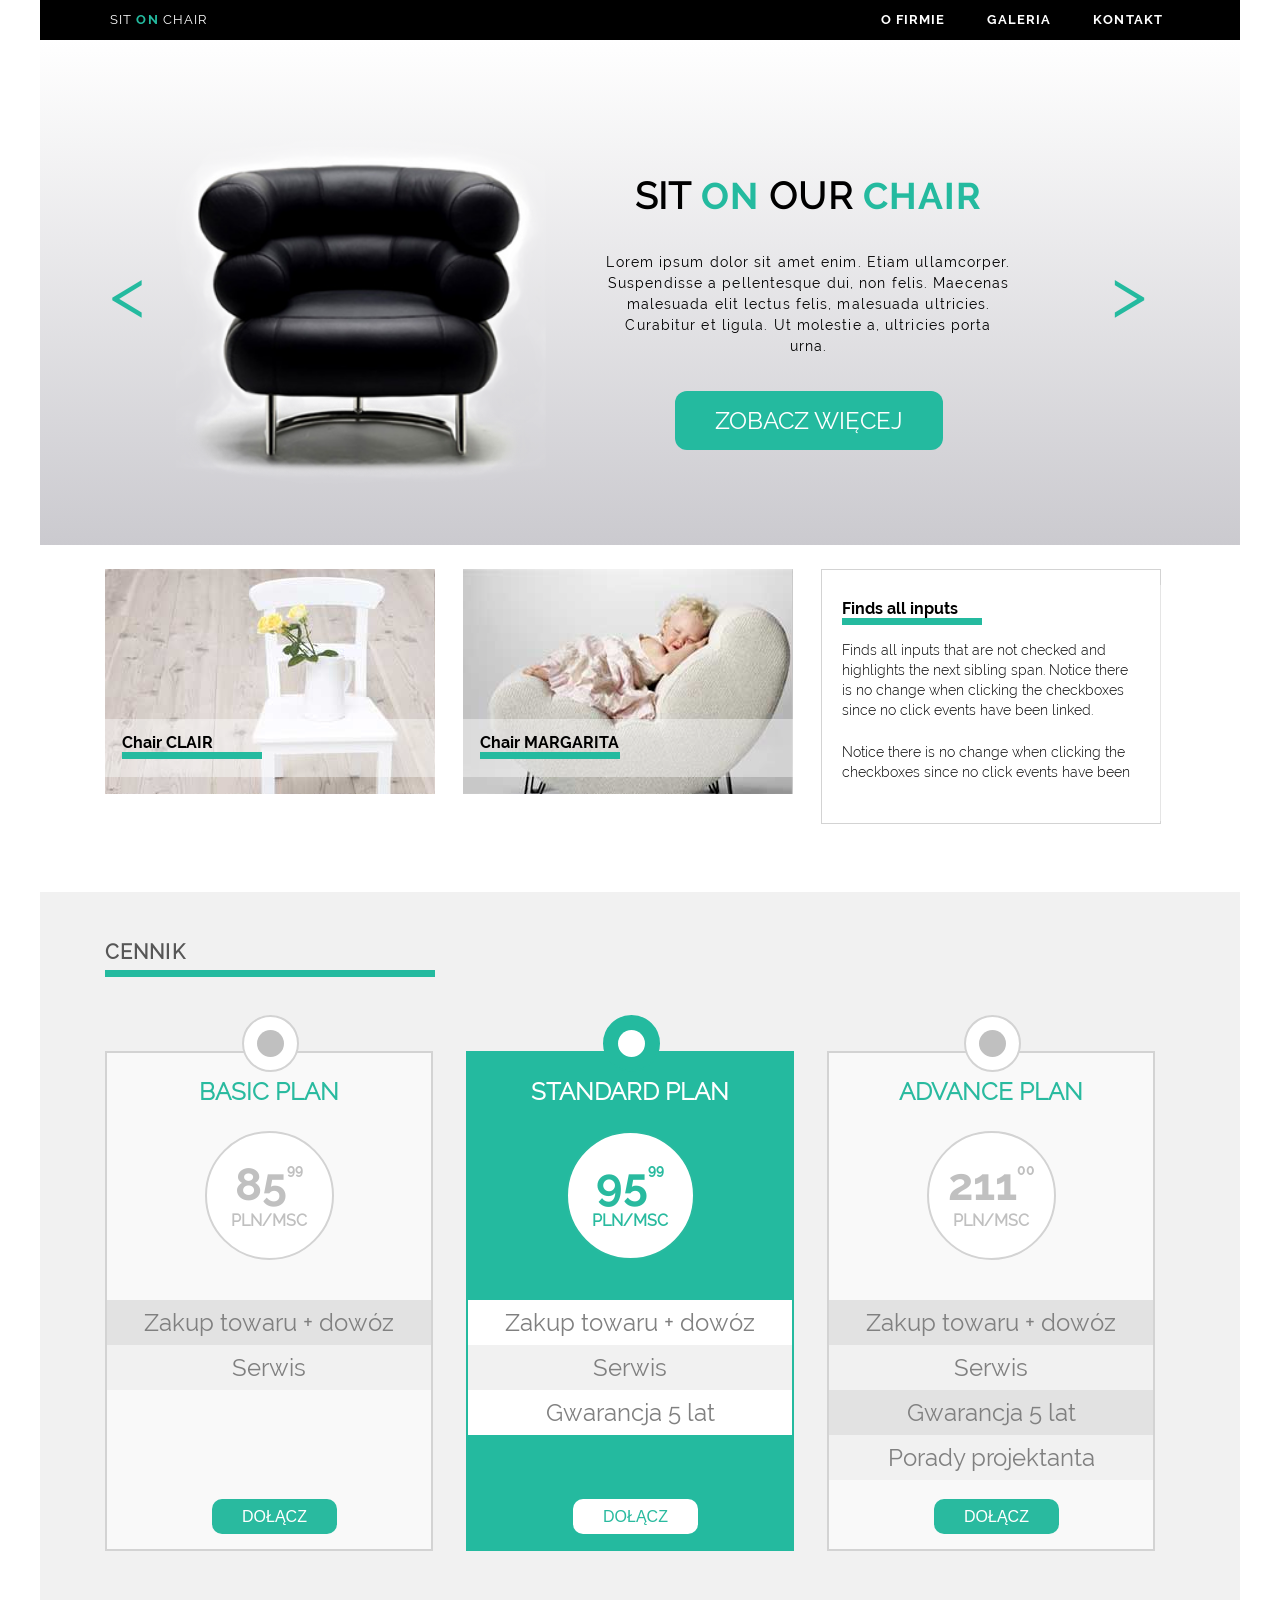
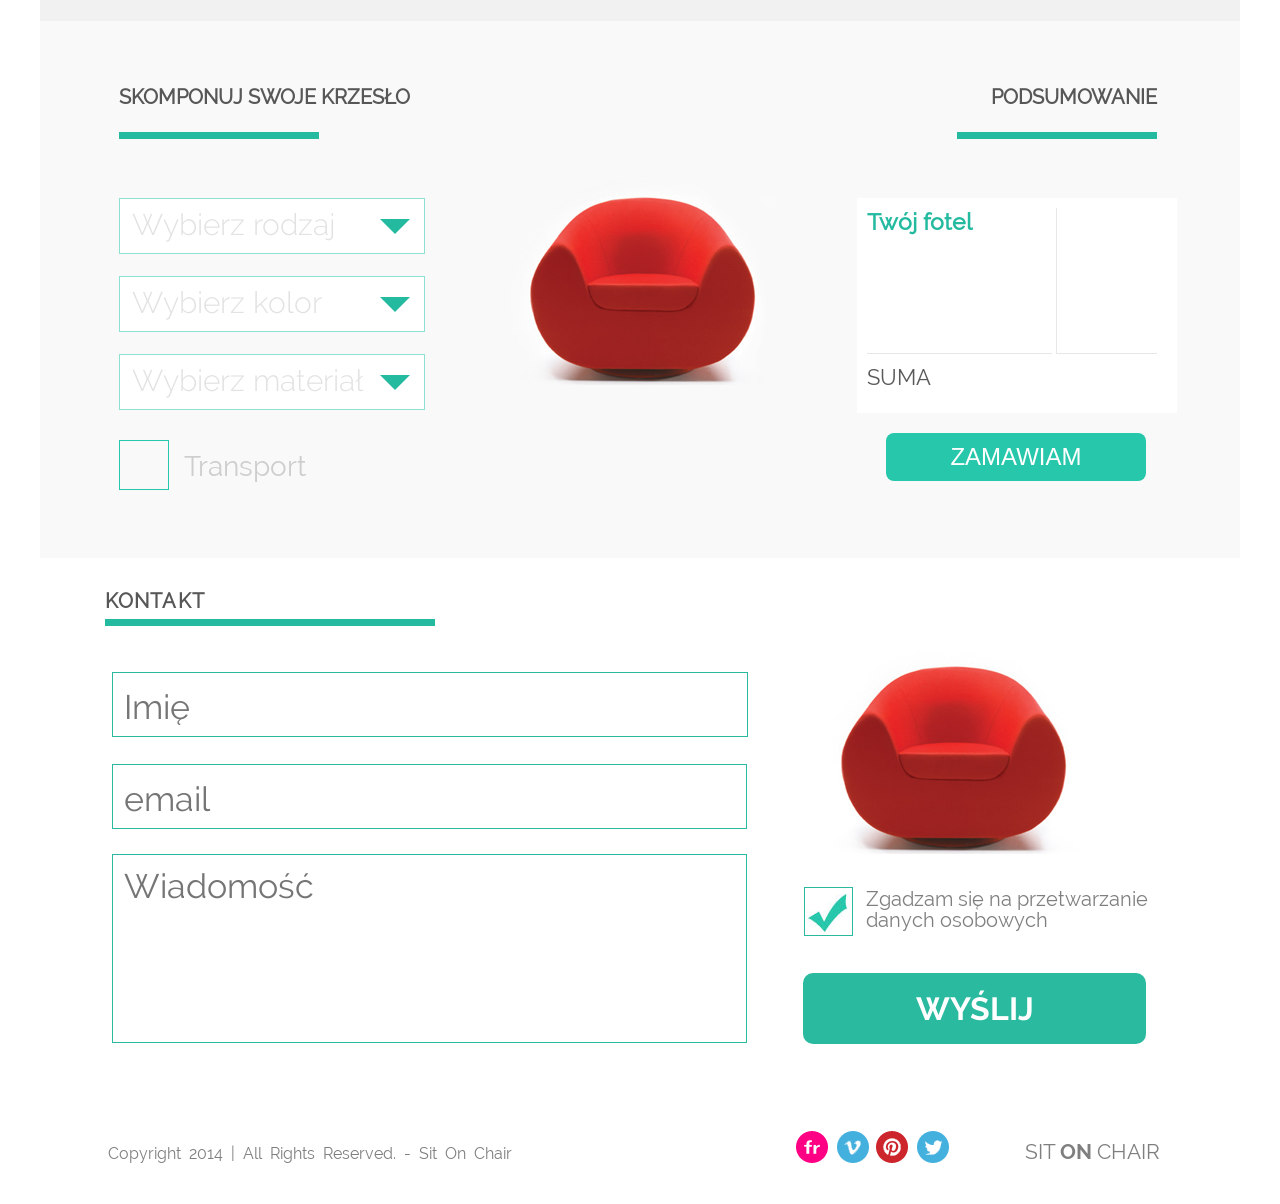
==== commit a96eadc4: "added red chair" ====
--- a/index.html
+++ b/index.html
@@ -36,6 +36,7 @@
             <ul>
                 <li class="img_black"></li>
                 <li class="img_orange"></li>
+                <li class="img_red"></li>
             </ul>
         </div>
 
--- a/css/style.css
+++ b/css/style.css
@@ -166,6 +166,15 @@
     background-size: 125%;
     background-repeat: no-repeat;
     background-position: 60% 80%
+}
+
+.images ul li.img_red {
+    background-image: url("../images/red_chair.png");
+    width: 400px;
+    height: 505px;
+    background-size: 100%;
+    background-repeat: no-repeat;
+    background-position: 60% 60%
 }
 
 .images ul {
@@ -813,6 +822,7 @@
 .panel_left h4 , .panel_right h4{
     color: #24baa0;
     font-size: 23px;
+    margin: 0;
 }
 
 .panel_left span{
@@ -880,4 +890,8 @@
 
 .title {
     height: 30px;
+}
+
+.visible {
+    display: block;
 }
